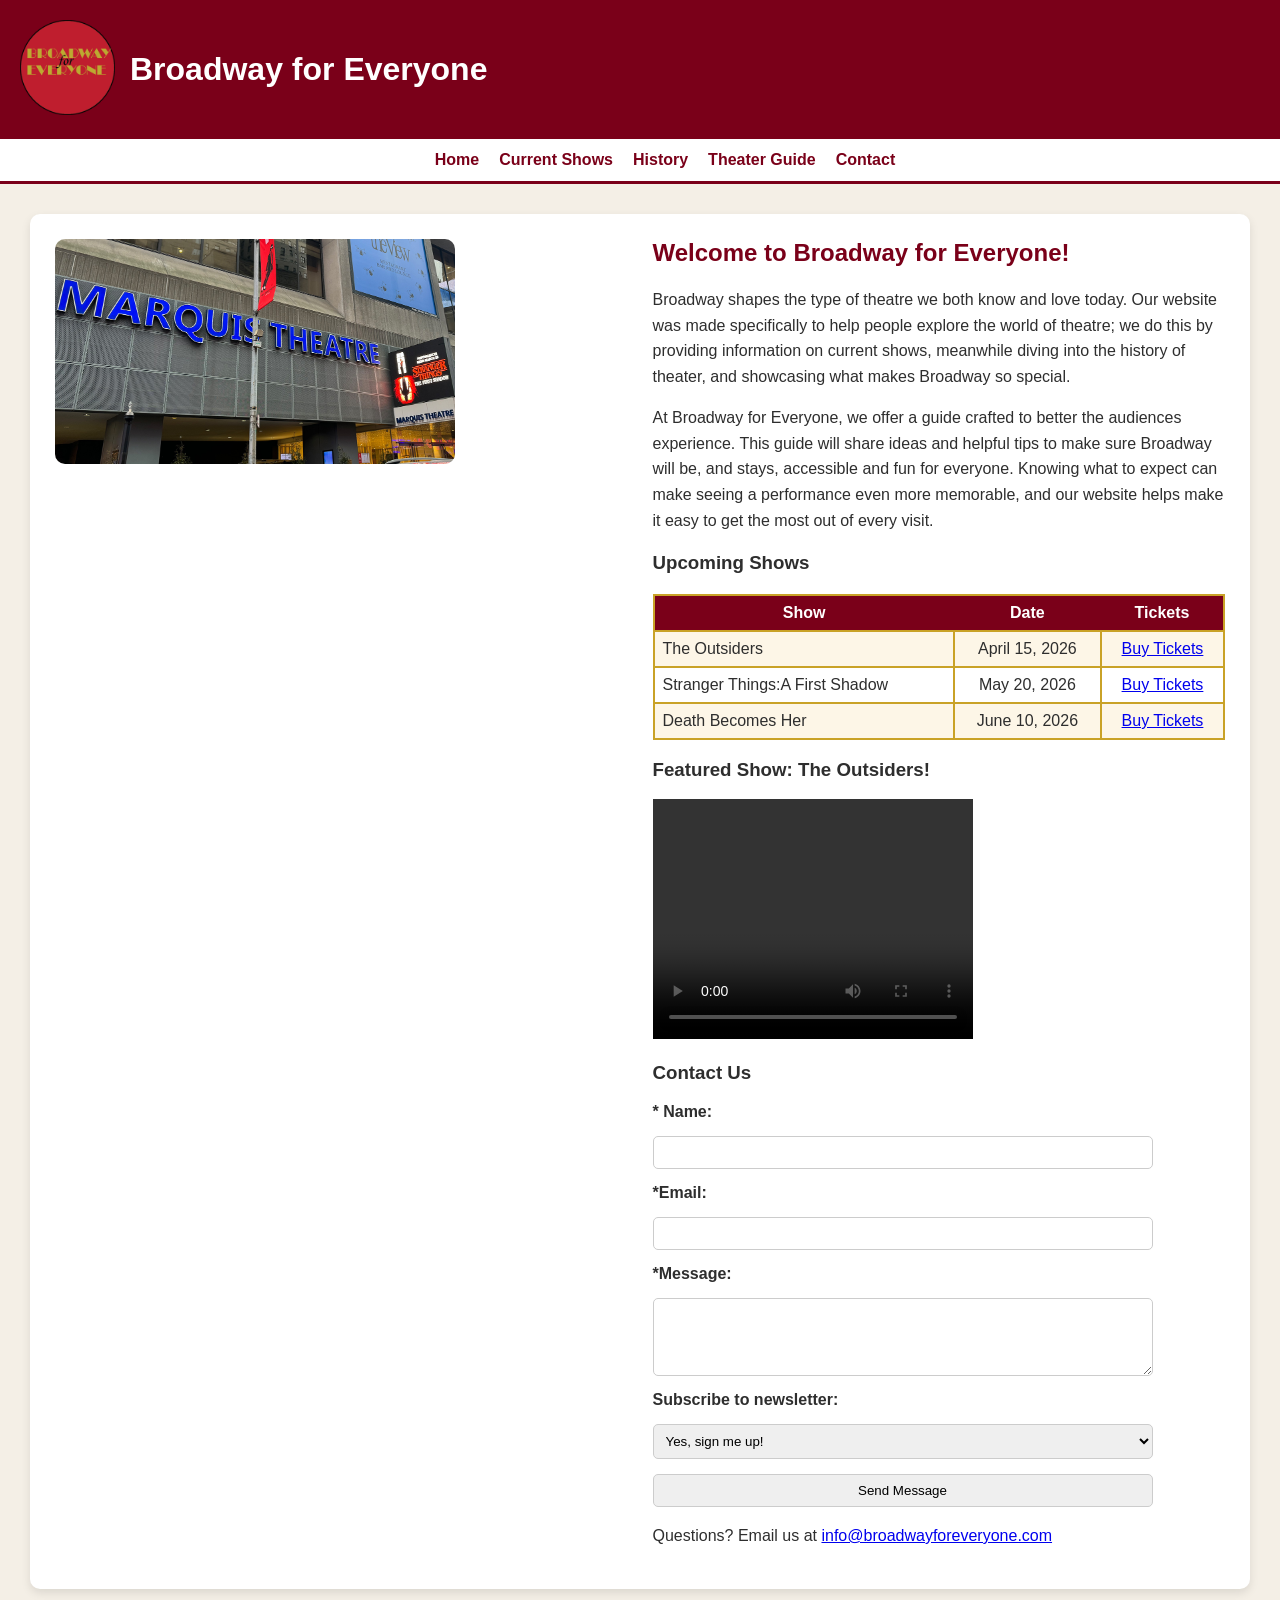
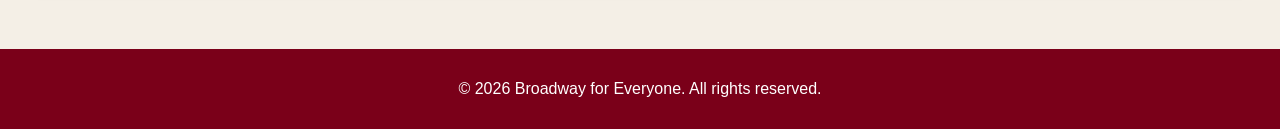
==== index.html @ 56e9f6fc "Add files via upload" ====
<!DOCTYPE html>
<html lang="en">
<head>
    <meta charset="UTF-8">
    <meta name="viewport" content="width=device-width, initial-scale=1.0">
    <meta name="description" content="Broadway for Everyone - Explore shows, history and theater guides">
    <title>Broadway for Everyone</title>
    <link rel="stylesheet" href="style.css">
</head>
<body>

<header>
    <div class="header-container">
        <div class="logo">
            <img src="logo.png" alt="Broadway for Everyone Logo"> 
        </div> 
            <h1>Broadway for Everyone</h1>
    </div>
</header>

<nav>
    <ul>
        <li><a href="index.html">Home</a></li>
        <li><a href="shows.html">Current Shows</a></li>
        <li><a href="history.html">History</a></li>
        <li><a href="theater-guide.html">Theater Guide</a></li>
        <li><a href="contact.html">Contact</a></li>
    </ul>
</nav>

<main>
    <section class="main-content">
       <div class="image-section">
        <img src="broadway.jpg" alt="Broadway Theater">
    </div>
    <div class="text-section">
        <h2>Welcome to Broadway for Everyone!</h2>
        <p>Broadway shapes the type of theatre we both know and love today. Our website was made specifically to help people explore the world of theatre; we do this by providing information on current shows, meanwhile diving into the history of theater, and showcasing what makes Broadway so special.</p>

    <p>
At Broadway for Everyone, we offer a guide crafted to better the audiences experience. This guide will share ideas and helpful tips to make sure Broadway will be, and stays, accessible and fun for everyone. Knowing what to expect can make seeing a performance even more memorable, and our website helps make it easy to get the most out of every visit.
    </p>
    <h3>Upcoming Shows</h3>
    <table>
        <thead>
            <tr>
                <th>Show</th>
                <th>Date</th>
                <th>Tickets</th>
            </tr>
        </thead>
        <tbody>
            <tr>
                <td class="text-left">The Outsiders</td>
                <td>April 15, 2026</td>
                <td><a href="https://outsidersmusical.com/tickets/#?event=5740">Buy Tickets</a></td>
            </tr>
            <tr>
                <td class="text-left">Stranger Things:A First Shadow</td>
                <td>May 20, 2026</td>
                <td><a href="https://broadway.strangerthingsonstage.com/ticket-info/">Buy Tickets</a></td>
                </tr>
                <tr>
                <td class="text-left">Death Becomes Her</td>
                <td>June 10, 2026</td>
                <td><a href="https://deathbecomesher.com/tickets/">Buy Tickets</a></td>
                </tr>
        </tbody>
    </table>
    <h3>Featured Show: The Outsiders!</h3>
    <video width="320" height="240" controls>
        <source src="theoutsiders.mp4" type="video/mp4">
    </video>

<h3>Contact Us</h3>
<form action="#" method="post">
    <label for="name">* Name:</label>
    <input type="text" id="name" name="name" required>

    <label for="email">*Email:</label>
    <input type="email" id="email" name="email" required>

    <label for="message">*Message:</label>
    <textarea id="message" name="message" rows="4" required></textarea>

    <label for="newsletter">Subscribe to newsletter:</label>
    <select id="newsletter" name="newsletter">
        <option value="yes">Yes, sign me up!</option>
        <option value="no">No, thanks</option>
    </select>
    <input type="submit" value="Send Message">
</form>

<p> Questions? Email us at <a href="mailto:info@broadwayforeveryone.com">info@broadwayforeveryone.com</a></p>
</div>
</section>
</main>

<footer>
        <p>&copy; 2026 Broadway for Everyone. All rights reserved.</p>
</footer>
---- style.css ----
* {
    box-sizing: border-box;
}

body{
    margin: 0;
    font-family: Arial, Helvetica, sans-serif;
    background-color: #F4EFE6;
    color: #2E2E2E;
}

header {
    background-color: #7A0019;
    color: white;
    padding: 20px;
}

.header-container {
    display: flex;
    align-items: center;
    gap: 15px;
}

.header-container .logo img {
    width: 95px;
}

header h1 {
    margin: 0;
    font-size: 2em;
}

nav { 
    background-color: white;
    border-bottom: 3px solid #7A0019;
}

nav ul {
    list-style: none;
    margin: 0;
    padding: 12px 0;
    display: flex;
    justify-content: center;
    gap: 20px;
}

nav li {
    margin: 0;
}

nav a {
    text-decoration: none;
    color: #7A0019;
    font-weight: bold;
    transition: color 0.3s;
}

nav a:hover {
    color: #EBC647;
}

main {
    padding: 30px;
}

.main-content {
    display: flex;
    flex-direction: column;
    background-color: white;
    padding: 25px;
    border-radius: 10px;
    gap: 25px;
    box-shadow: 0px 4px 10px rgba(0, 0, 0, 0.1);
}

.image-section img {
    width: 100%;
    max-width: 400px;
    border-radius: 10px;
}

.text-section h2 {
    color: #7A0019;
    margin-top: 0;
}

.text-section p {
    line-height: 1.6;
}

table {
    border: 2px solid #C9A227;
    border-collapse: collapse;
    width: 100%;
    margin-top: 20px;
}

th {
    background-color: #7A0019;
    color: white;
    padding: 0.5em;
}

td {
    border: 2px solid #C9A227;
    text-align: center;
    padding: 0.5em;
}

tr:nth-child(odd) {
    background-color: #FDF6E7;
}

td.text-left {
    text-align: left;
}

form {
    display: flex;
    flex-direction: column;
    gap: 15px;
    max-width: 500px;
}

form label {
    font-weight: bold;
}

form input,
textarea,
form select {
    padding: 8px;
    border-radius: 5px;
    border: 1px solid #CCC;
    font-family: inherit;
    }

    form input [type="submit"] {
        background-color: #C9A227;
        color: #7A0019;
        border: none;
        font-weight: bold;
        cursor: pointer;
        transition: background-color 0.3s;
    }

    form input [type="submit"]:hover {
        background-color: #EBC647;
        color: white;
    }

@media (min-width: 768px) {
    .main-content {
        flex-direction: row;
    }
}

.image-section,
.text-section { 
    flex: 1;
}

@media (min-width: 1024px) {
  nav ul {
    padding-left: 50px;
  }
}

footer {
    background-color: #7A0019;
    color: white;
    text-align: center;
    padding: 15px;
    margin-top: 30px;
}
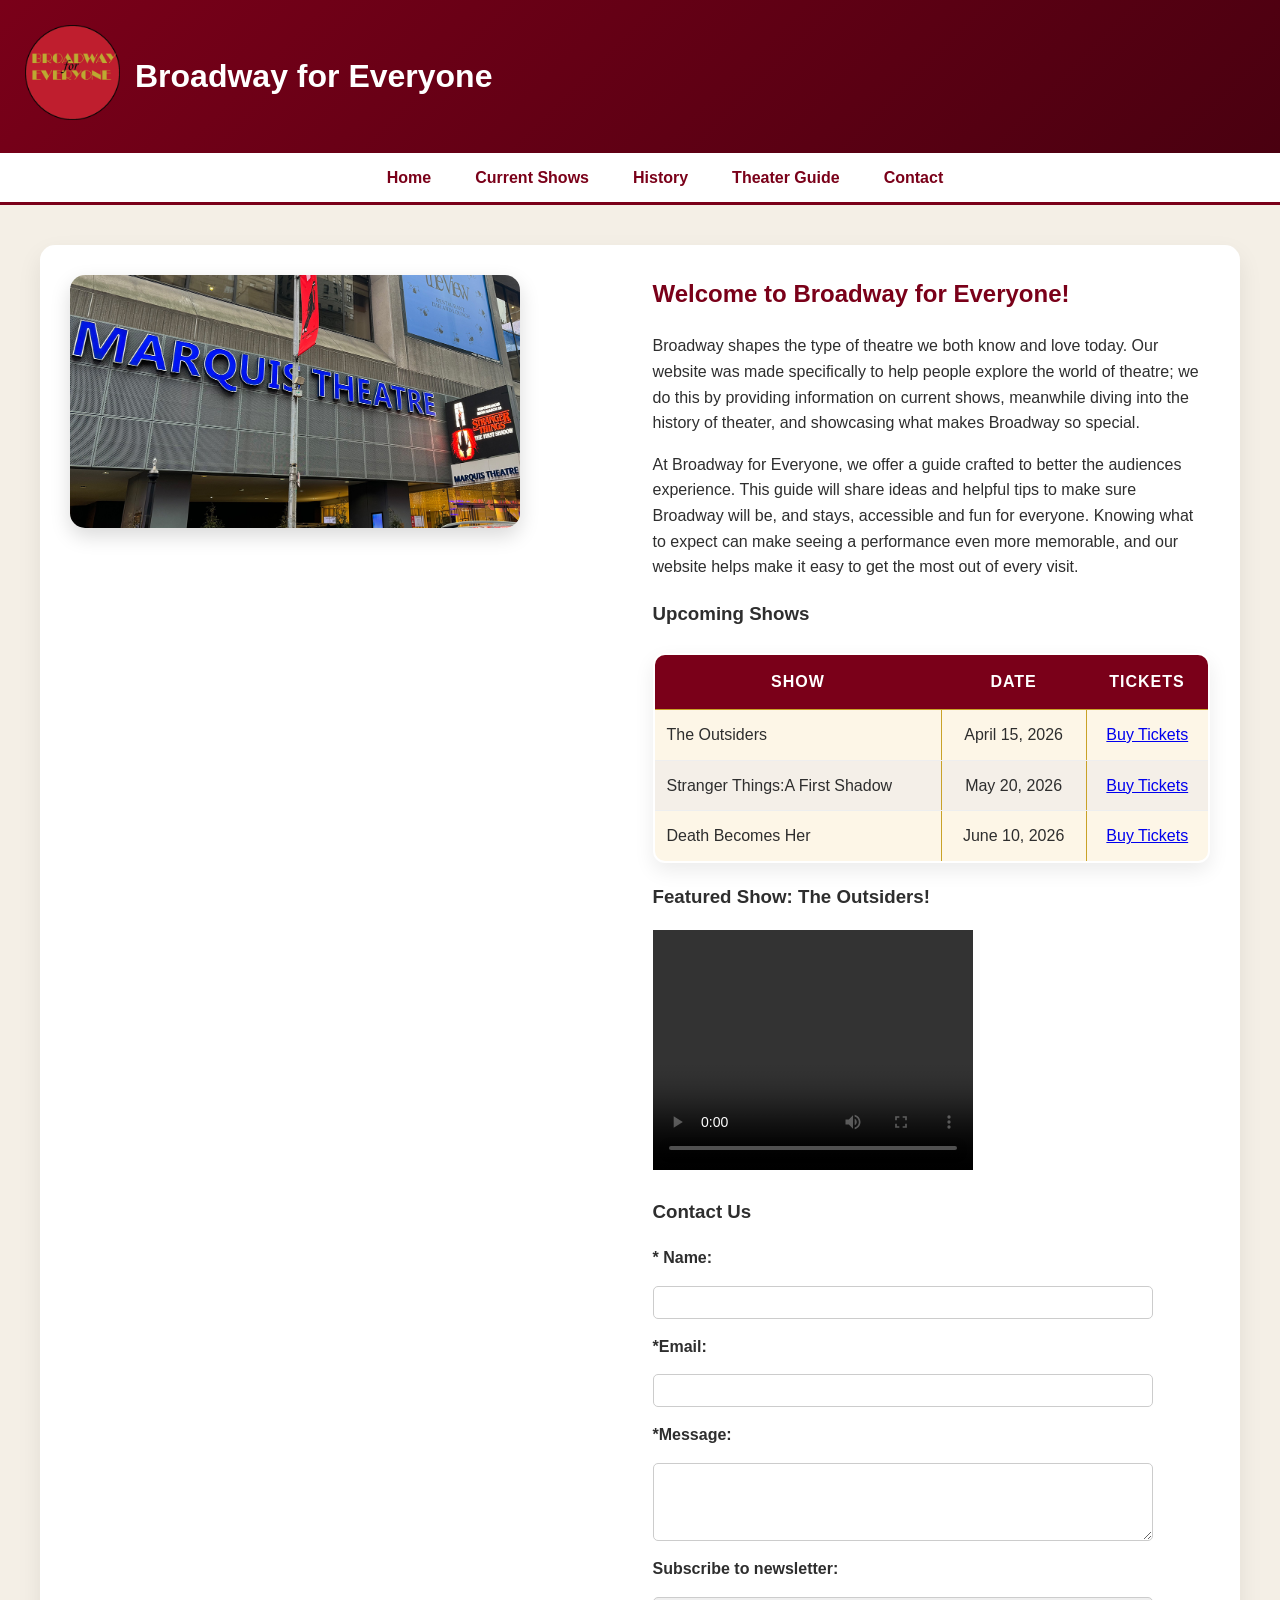
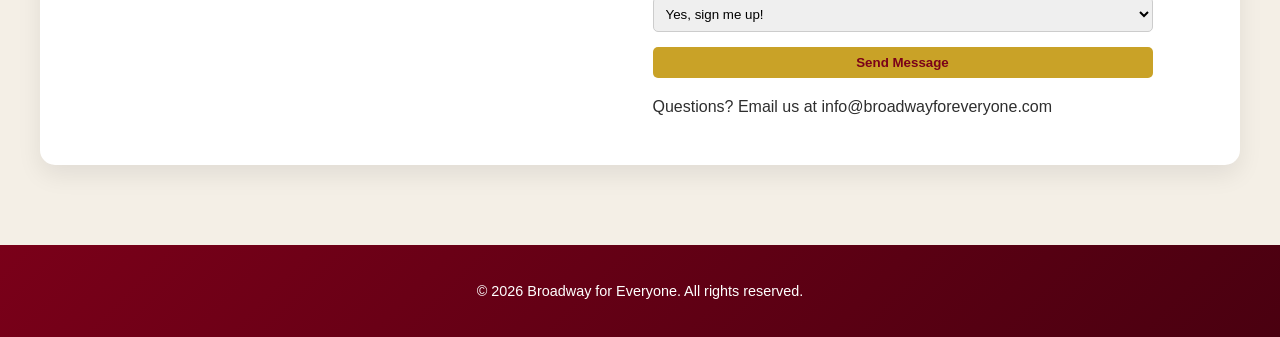
==== commit d5a03e6e: "Add files via upload" ====
--- a/index.html
+++ b/index.html
@@ -91,11 +91,14 @@
     <input type="submit" value="Send Message">
 </form>
 
-<p> Questions? Email us at <a href="mailto:info@broadwayforeveryone.com">info@broadwayforeveryone.com</a></p>
+<p> Questions? Email us at info@broadwayforeveryone.com</a></p>
 </div>
 </section>
 </main>
 
 <footer>
         <p>&copy; 2026 Broadway for Everyone. All rights reserved.</p>
-</footer>+</footer>
+
+</body>
+</html>
--- a/style.css
+++ b/style.css
@@ -2,7 +2,12 @@
     box-sizing: border-box;
 }
 
-body{
+html {
+    scroll-behavior: smooth;
+}
+
+body {
+    line-height: 1.6;
     margin: 0;
     font-family: Arial, Helvetica, sans-serif;
     background-color: #F4EFE6;
@@ -10,9 +15,10 @@
 }
 
 header {
-    background-color: #7A0019;
-    color: white;
-    padding: 20px;
+    background: linear-gradient(135deg, #7A0019, #4a0010);
+    color: white;
+    padding: 25px;
+    box-shadow: 0 4px 12px rgba(0, 0, 0, 0.2);
 }
 
 .header-container {
@@ -52,31 +58,35 @@
     text-decoration: none;
     color: #7A0019;
     font-weight: bold;
-    transition: color 0.3s;
+    transition: all 0.2s ease-in-out;
+    padding: 8px 12px;
+    border-radius: 20px;
 }
 
 nav a:hover {
-    color: #EBC647;
+    color: white;
+    background: #7A0019;
 }
 
 main {
-    padding: 30px;
+    padding: 40px;
 }
 
 .main-content {
     display: flex;
     flex-direction: column;
     background-color: white;
-    padding: 25px;
-    border-radius: 10px;
+    padding: 30px;
+    border-radius: 15px;
     gap: 25px;
-    box-shadow: 0px 4px 10px rgba(0, 0, 0, 0.1);
+    box-shadow: 0px 10px 25px rgba(0, 0, 0, 0.08);
 }
 
 .image-section img {
     width: 100%;
-    max-width: 400px;
-    border-radius: 10px;
+    max-width: 450px;
+    border-radius: 15px;
+    box-shadow: 0 8px 20px rgba(0, 0, 0, 0.15);
 }
 
 .text-section h2 {
@@ -92,23 +102,39 @@
     border: 2px solid #C9A227;
     border-collapse: collapse;
     width: 100%;
-    margin-top: 20px;
+    margin-top: 25px;
+    border-radius: 12px;
+    overflow: hidden;
+    box-shadow: 0 8px 20px rgba(0, 0, 0, 0.08);
 }
 
 th {
-    background-color: #7A0019;
-    color: white;
-    padding: 0.5em;
+    background: #7A0019;
+    color: white;
+    padding: 14px;
+    text-transform: uppercase;
+    letter-spacing: 1px;
 }
 
 td {
-    border: 2px solid #C9A227;
-    text-align: center;
-    padding: 0.5em;
+    border: 1px solid #C9A227;
+    text-align: center;
+    padding: 12px;
+    border-bottom: 1px solid #eee;
+}
+
+tr:hover {
+    background-color: #fff3c4;
+    color:#000; 
+    transition: 0.2s;
 }
 
 tr:nth-child(odd) {
     background-color: #FDF6E7;
+}
+
+tr:nth-child(even) {
+    background-color: #F4EFE8;
 }
 
 td.text-left {
@@ -135,7 +161,7 @@
     font-family: inherit;
     }
 
-    form input [type="submit"] {
+    form input[type="submit"] {
         background-color: #C9A227;
         color: #7A0019;
         border: none;
@@ -144,7 +170,7 @@
         transition: background-color 0.3s;
     }
 
-    form input [type="submit"]:hover {
+    form input[type="submit"]:hover {
         background-color: #EBC647;
         color: white;
     }
@@ -167,9 +193,83 @@
 }
 
 footer {
-    background-color: #7A0019;
-    color: white;
-    text-align: center;
+    background:linear-gradient(135deg,#7A0019, #4a0010);
+    color: white;
+    text-align: center;
+    padding: 20px;
+    margin-top: 40px;
+    font-size: 0.9em;
+}
+
+.content-wrapper {
+    max-width: 1100px;
+    margin: auto;
+    padding: 20px;
+}
+
+.page-title {
+    text-align: center;
+    margin-bottom: 20px;
+    color: #7A0019;
+}
+
+.intro-text {
+    font-size: 1.1em;
+    line-height: 1.7;
+    margin-bottom: 15px;
+}
+
+.highlight-quote {
+    font-style: italic;
+    text-align: center;
+    margin: 20px 0;
     padding: 15px;
-    margin-top: 30px;
+    border-left: 4px solid #7A0019;
+    background-color: #fff8e6;
+}
+
+.feature-list {
+    padding-left: 20px;
+}
+
+.feature-list li {
+    margin-bottom: 8px;
+}
+
+.guide-grid {
+    display: grid;
+    grid-template-columns: 1fr;
+    gap: 20px;
+    margin: 30px 0;
+}
+
+.guide-card {
+    background-color: white;
+    border-radius: 15px;
+    padding: 22px;
+    box-shadow: 0 8px 20px rgba(0, 0, 0, 0.08);
+    border-top: 5px solid #7A0019;
+}
+
+.guide-card h3 {
+    color: #7A0019;
+    margin-top: 0;
+}
+
+.contact-info {
+    background-color: #fff8e6;
+    border-radius: 12px;
+    padding: 20px;
+}
+
+form input,
+form textarea, 
+form select {
+    width: 100%;
+}
+
+@media (min-width: 768px) {
+    .guide-grid {
+        grid-template-columns: repeat(2, 1fr);
+    }
 }
